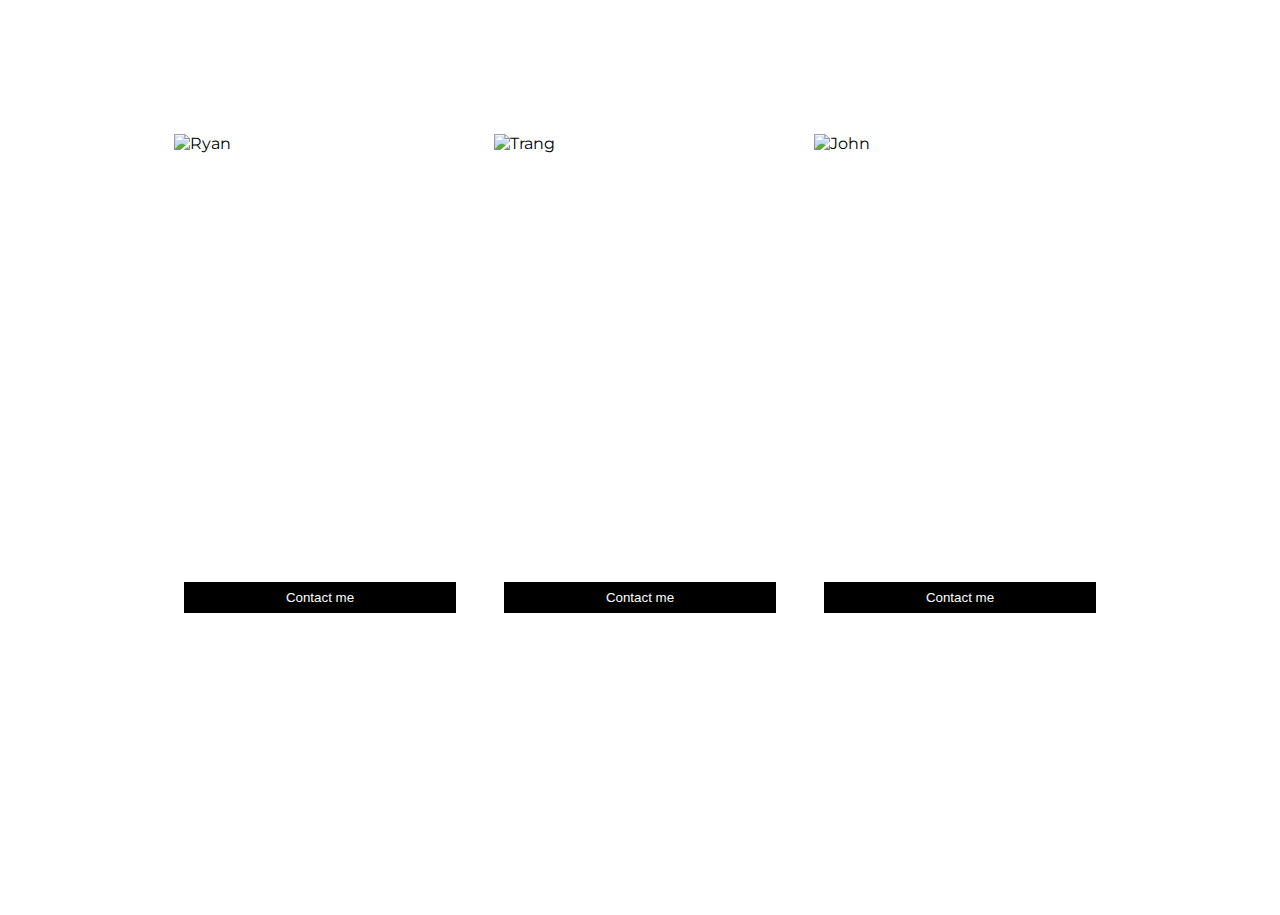
==== aboutus.html @ d1ca59de "update for section 3" ====
<!DOCTYPE html>
<html lang="en">
  <head>
    <meta charset="UTF-8" />
    <meta http-equiv="X-UA-Compatible" content="IE=edge" />
    <meta name="viewport" content="width=device-width, initial-scale=1.0" />
    <link rel="preconnect" href="https://fonts.googleapis.com" />
    <link rel="preconnect" href="https://fonts.gstatic.com" crossorigin />
    <link
      rel="stylesheet"
      href="https://fonts.googleapis.com/css?family=Montserrat:100,100italic,200,200italic,300,300italic,400,400italic,500,500italic,600,600italic,700,700italic,800,800italic,900,900italic%7COpen+Sans:300,300italic,400,400italic,600,600italic,700,700italic,800,800italic%7CVollkorn:400,400italic,700,700italic%7CInter:300,regular,500,600,700,800&amp;subset=cyrillic,latin"
      media="all"
    />
    <link rel="stylesheet" href="aboutus.css" />
    <title>About Us</title>
  </head>
  <body>
    <div class="big-image">
      
      <div class="cards">
        <h2 class="title" style="text-align: center" >Our Team</h2>
        <div class="row">
          <div class="column">
            <div class="card">
         <div style="overflow: hidden; height: 310px;"><img src="ryan.jpg" alt="Ryan" style="width: 320px" /></div>
              <div class="container">
                <h2>Ryan Nguyen</h2>
                <p class="titles">Web Developer</p>
                <p>"I like Burgers!" - Ryan</p>
                <!-- <p>nduc.anh@gmail.com</p> -->
                <p><button class="button">Contact me</button></p>
              </div>
            </div>
          </div>

          <div class="column">
            <div class="card">
               <div style="overflow: hidden; height:310px;"><img src="trangle.jpg" alt="Trang" style="width: 320px;" /></div>
              <div class="container">
                <h2>Trang Le</h2>
                <p class="titles">Web Developer</p>
                <p>"I don't like Burgers" - Trang</p>
                <!-- <p>janeracheaul@gmail.com</p> -->
                <p><button class="button">Contact me</button></p>
              </div>
            </div>
          </div>

          <div class="column">
            <div class="card">
              <div style="overflow: hidden; height: 310px;"><img src="van.jpg" alt="John" style="width: 100%"  /></div>
              <div class="container">
                <h2>Thien Van</h2>
                <p class="titles">Web Developer</p>
                <p>Some text that describes </p>
                <!-- <p>ttv.uniz.b4m7t@gmail.com</p> -->
                <p><button class="button">Contact me</button></p>
              </div>
            </div>
          </div>
        <!-- </div>
      </div>
    </div>
  </body>
</html>
---- aboutus.css ----
body {
  font-family: Montserrat, sans-serif;
  padding-top: 10px;
  margin: 0;
}

html {
  box-sizing: border-box;
}

*,
*:before,
*:after {
  box-sizing: inherit;
}

.column {
  width: 25%;

  margin-bottom: 16px;
  padding: 0 8px;
}
.title {
  margin-top: 5px;
  font-size: 50px;
  font-family: Montserrat, sans-serif;
  padding-top: 10px;
}
h2 {
  color: white;
  font-family: Montserrat, sans-serif;
}
p {
  color: white;

  font-family: Montserrat, sans-serif;
}
.cards {
  margin-bottom: auto;
}
.card {
  box-shadow: 0 4px 6px 0 white;
  margin: 6px;
}

.big-image {
  background-image: url("https://images.wallpaperscraft.com/image/burger_hamburger_buns_meat_knife_116170_1920x1080.jpg");
  height: 100vh;
  background-position: 50% 50%;
  position: relative;
  background-size: cover;
}
.overlay {
  margin: 0;
  color: white;
  font-family: Montserrat, sans-serif;
}
.container {
  padding: 0 10px;
}

.container::after,
.row::after {
  content: "";
  clear: both;
  display: table;
}
.row {
  display: flex;
  justify-content: center;
}
/* .title {
  color: white;
} */

.button {
  border: none;
  outline: 0;
  display: inline-block;
  padding: 8px;
  color: white;
  background-color: #000;
  text-align: center;
  cursor: pointer;
  width: 100%;
}

.button:hover {
  background-color: lightgrey;
}

@media screen and (max-width: 650px) {
  .column {
    width: 100%;
    display: block;
  }
}
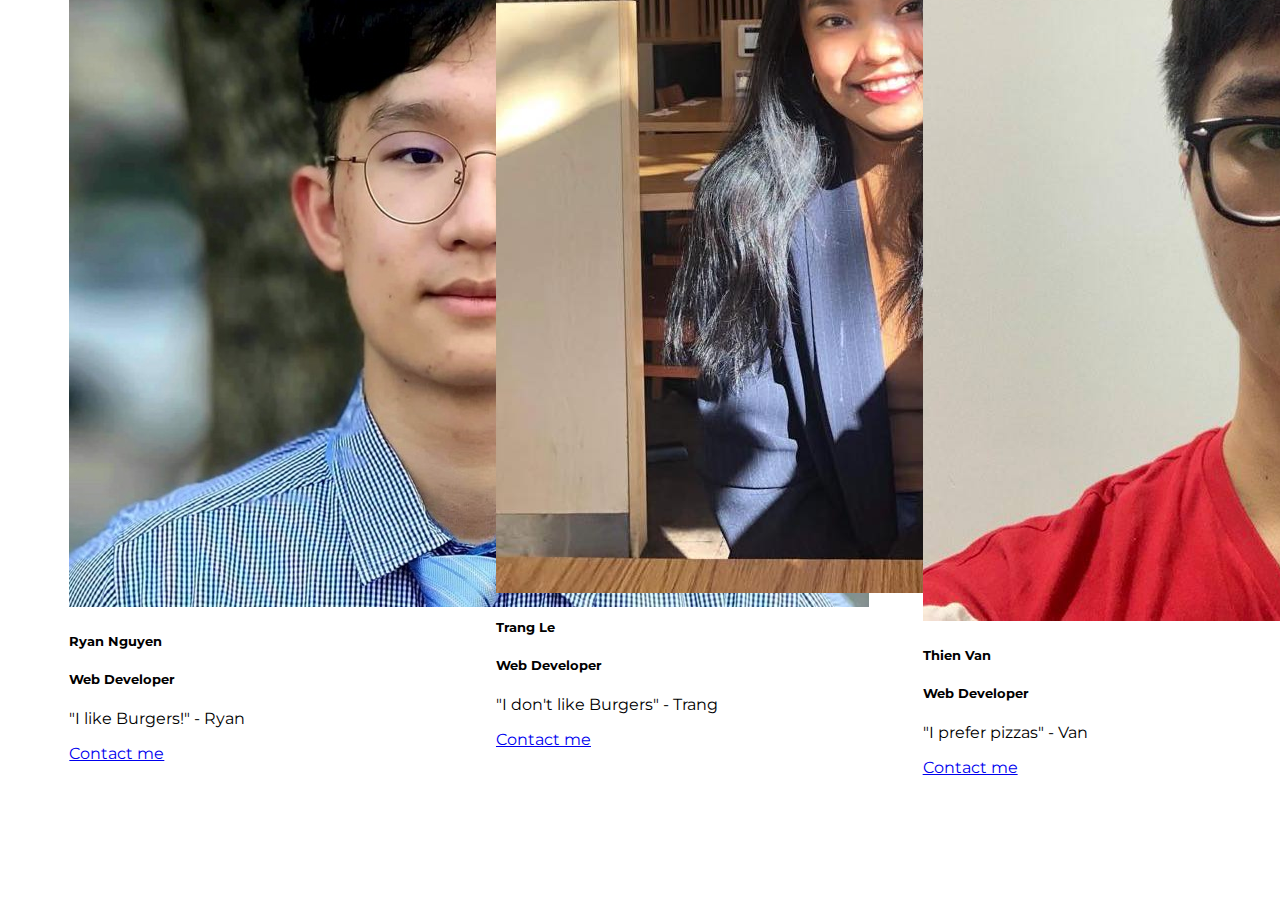
==== commit 0da9c207: "Update and fix aboutus.html" ====
--- a/aboutus.html
+++ b/aboutus.html
@@ -13,53 +13,61 @@
     />
     <link rel="stylesheet" href="aboutus.css" />
     <title>About Us</title>
+     <!-- Bootstrap CSS -->
+     <link href="https://cdn.jsdelivr.net/npm/bootstrap@5.0.2/dist/css/bootstrap.min.css" rel="stylesheet" integrity="sha384-EVSTQN3/azprG1Anm3QDgpJLIm9Nao0Yz1ztcQTwFspd3yD65VohhpuuCOmLASjC" crossorigin="anonymous">
   </head>
   <body>
-    <div class="big-image">
-      
-      <div class="cards">
-        <h2 class="title" style="text-align: center" >Our Team</h2>
-        <div class="row">
-          <div class="column">
-            <div class="card">
-         <div style="overflow: hidden; height: 310px;"><img src="ryan.jpg" alt="Ryan" style="width: 320px" /></div>
-              <div class="container">
-                <h2>Ryan Nguyen</h2>
-                <p class="titles">Web Developer</p>
-                <p>"I like Burgers!" - Ryan</p>
-                <!-- <p>nduc.anh@gmail.com</p> -->
-                <p><button class="button">Contact me</button></p>
-              </div>
-            </div>
+      <div class="big-image">
+        <!--Ryan info  -->
+        <div class="card" style="width: 18rem;">
+          <img src="images/team-photo/ryan.jpg" class="card-img-top" alt="...">
+          <div class="card-body">
+            <h5 class="card-title">Ryan Nguyen</h5>
+            <h5 class="card-title">Web Developer</h5>
+            <p class="card-text">"I like Burgers!" - Ryan</p>
+            <a href="#" class="btn btn-primary">Contact me</a>
           </div>
+        </div>
 
-          <div class="column">
-            <div class="card">
-               <div style="overflow: hidden; height:310px;"><img src="trangle.jpg" alt="Trang" style="width: 320px;" /></div>
-              <div class="container">
-                <h2>Trang Le</h2>
-                <p class="titles">Web Developer</p>
-                <p>"I don't like Burgers" - Trang</p>
-                <!-- <p>janeracheaul@gmail.com</p> -->
-                <p><button class="button">Contact me</button></p>
-              </div>
-            </div>
+        <!-- Rachel info -->
+        <div class="card" style="width: 18rem;">
+          <img src="images/team-photo/trangle.jpg" class="card-img-top" alt="...">
+          <div class="card-body">
+            <h5 class="card-title">Trang Le</h5>
+            <h5 class="card-title">Web Developer</h5>
+            <p class="card-text">"I don't like Burgers" - Trang</p>
+            <a href="#" class="btn btn-primary">Contact me</a>
           </div>
+        </div>
 
-          <div class="column">
-            <div class="card">
-              <div style="overflow: hidden; height: 310px;"><img src="van.jpg" alt="John" style="width: 100%"  /></div>
-              <div class="container">
-                <h2>Thien Van</h2>
-                <p class="titles">Web Developer</p>
-                <p>Some text that describes </p>
-                <!-- <p>ttv.uniz.b4m7t@gmail.com</p> -->
-                <p><button class="button">Contact me</button></p>
-              </div>
-            </div>
+        <!-- Van info -->
+        <div class="card" style="width: 18rem;">
+          <img src="images/team-photo/van1.jpg" class="van-photo card-img-top" alt="...">
+          <div class="card-body">
+            <h5 class="card-title">Thien Van</h5>
+            <h5 class="card-title">Web Developer</h5>
+            <p class="card-text">"I prefer pizzas" - Van</p>
+            <a href="#" class="btn btn-primary">Contact me</a>
           </div>
-        <!-- </div>
+        </div>
       </div>
-    </div>
   </body>
+  <!-- Bootstrap JS -->
+<script src="https://cdn.jsdelivr.net/npm/@popperjs/core@2.9.2/dist/umd/popper.min.js" integrity="sha384-IQsoLXl5PILFhosVNubq5LC7Qb9DXgDA9i+tQ8Zj3iwWAwPtgFTxbJ8NT4GN1R8p" crossorigin="anonymous"></script>
+<script src="https://cdn.jsdelivr.net/npm/bootstrap@5.0.2/dist/js/bootstrap.min.js" integrity="sha384-cVKIPhGWiC2Al4u+LWgxfKTRIcfu0JTxR+EQDz/bgldoEyl4H0zUF0QKbrJ0EcQF" crossorigin="anonymous"></script>
 </html>
+
+ 
+
+ 
+            <!-- <h2>Trang Le</h2>
+            <p class="titles">Web Developer</p>
+            <p>"I don't like Burgers" - Trang</p>
+            <p>janeracheaul@gmail.com</p> -->
+
+
+
+          <!-- <h2>Thien Van</h2>
+          <p class="titles">Web Developer</p>
+          <p>"I prefer pizzas" - Van </p>
+          <p>ttv.uniz.b4m7t@gmail.com</p> -->
--- a/aboutus.css
+++ b/aboutus.css
@@ -14,84 +14,17 @@
   box-sizing: inherit;
 }
 
-.column {
-  width: 25%;
-
-  margin-bottom: 16px;
-  padding: 0 8px;
-}
-.title {
-  margin-top: 5px;
-  font-size: 50px;
-  font-family: Montserrat, sans-serif;
-  padding-top: 10px;
-}
-h2 {
-  color: white;
-  font-family: Montserrat, sans-serif;
-}
-p {
-  color: white;
-
-  font-family: Montserrat, sans-serif;
-}
-.cards {
-  margin-bottom: auto;
-}
-.card {
-  box-shadow: 0 4px 6px 0 white;
-  margin: 6px;
-}
-
 .big-image {
   background-image: url("https://images.wallpaperscraft.com/image/burger_hamburger_buns_meat_knife_116170_1920x1080.jpg");
   height: 100vh;
   background-position: 50% 50%;
   position: relative;
   background-size: cover;
-}
-.overlay {
-  margin: 0;
-  color: white;
-  font-family: Montserrat, sans-serif;
-}
-.container {
-  padding: 0 10px;
+  display: flex;
+  justify-content: space-around;
+  align-items: center;
 }
 
-.container::after,
-.row::after {
-  content: "";
-  clear: both;
-  display: table;
+.card{
+  margin: 50px 20px 400px 20px;
 }
-.row {
-  display: flex;
-  justify-content: center;
-}
-/* .title {
-  color: white;
-} */
-
-.button {
-  border: none;
-  outline: 0;
-  display: inline-block;
-  padding: 8px;
-  color: white;
-  background-color: #000;
-  text-align: center;
-  cursor: pointer;
-  width: 100%;
-}
-
-.button:hover {
-  background-color: lightgrey;
-}
-
-@media screen and (max-width: 650px) {
-  .column {
-    width: 100%;
-    display: block;
-  }
-}
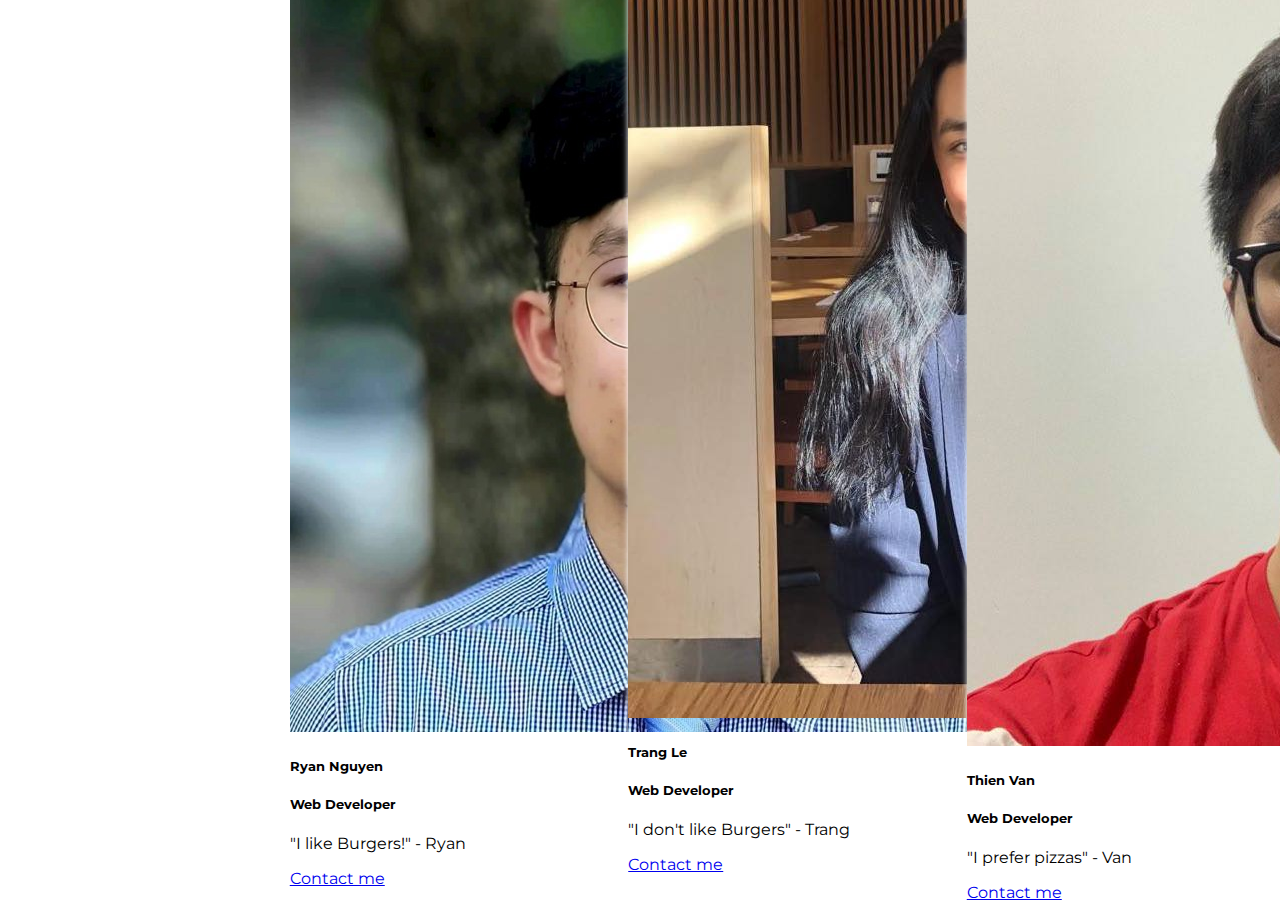
==== commit 991db045: "Update for aboutus.html" ====
--- a/aboutus.html
+++ b/aboutus.html
@@ -17,7 +17,10 @@
      <link href="https://cdn.jsdelivr.net/npm/bootstrap@5.0.2/dist/css/bootstrap.min.css" rel="stylesheet" integrity="sha384-EVSTQN3/azprG1Anm3QDgpJLIm9Nao0Yz1ztcQTwFspd3yD65VohhpuuCOmLASjC" crossorigin="anonymous">
   </head>
   <body>
+    
+    
       <div class="big-image">
+        <h2 class="title" style="text-align: center" >Our Team</h2>
         <!--Ryan info  -->
         <div class="card" style="width: 18rem;">
           <img src="images/team-photo/ryan.jpg" class="card-img-top" alt="...">
@@ -57,17 +60,3 @@
 <script src="https://cdn.jsdelivr.net/npm/bootstrap@5.0.2/dist/js/bootstrap.min.js" integrity="sha384-cVKIPhGWiC2Al4u+LWgxfKTRIcfu0JTxR+EQDz/bgldoEyl4H0zUF0QKbrJ0EcQF" crossorigin="anonymous"></script>
 </html>
 
- 
-
- 
-            <!-- <h2>Trang Le</h2>
-            <p class="titles">Web Developer</p>
-            <p>"I don't like Burgers" - Trang</p>
-            <p>janeracheaul@gmail.com</p> -->
-
-
-
-          <!-- <h2>Thien Van</h2>
-          <p class="titles">Web Developer</p>
-          <p>"I prefer pizzas" - Van </p>
-          <p>ttv.uniz.b4m7t@gmail.com</p> -->
--- a/aboutus.css
+++ b/aboutus.css
@@ -26,5 +26,15 @@
 }
 
 .card{
-  margin: 50px 20px 400px 20px;
+  margin: 300px 20px 400px 20px;
+  box-shadow: 0 4px 6px 0 white;
+
 }
+
+.big-image h2{
+  color: white;
+  margin-top: 5px;
+  font-size: 50px;
+  font-family: Montserrat, sans-serif;
+  padding-top: 10px;
+}
